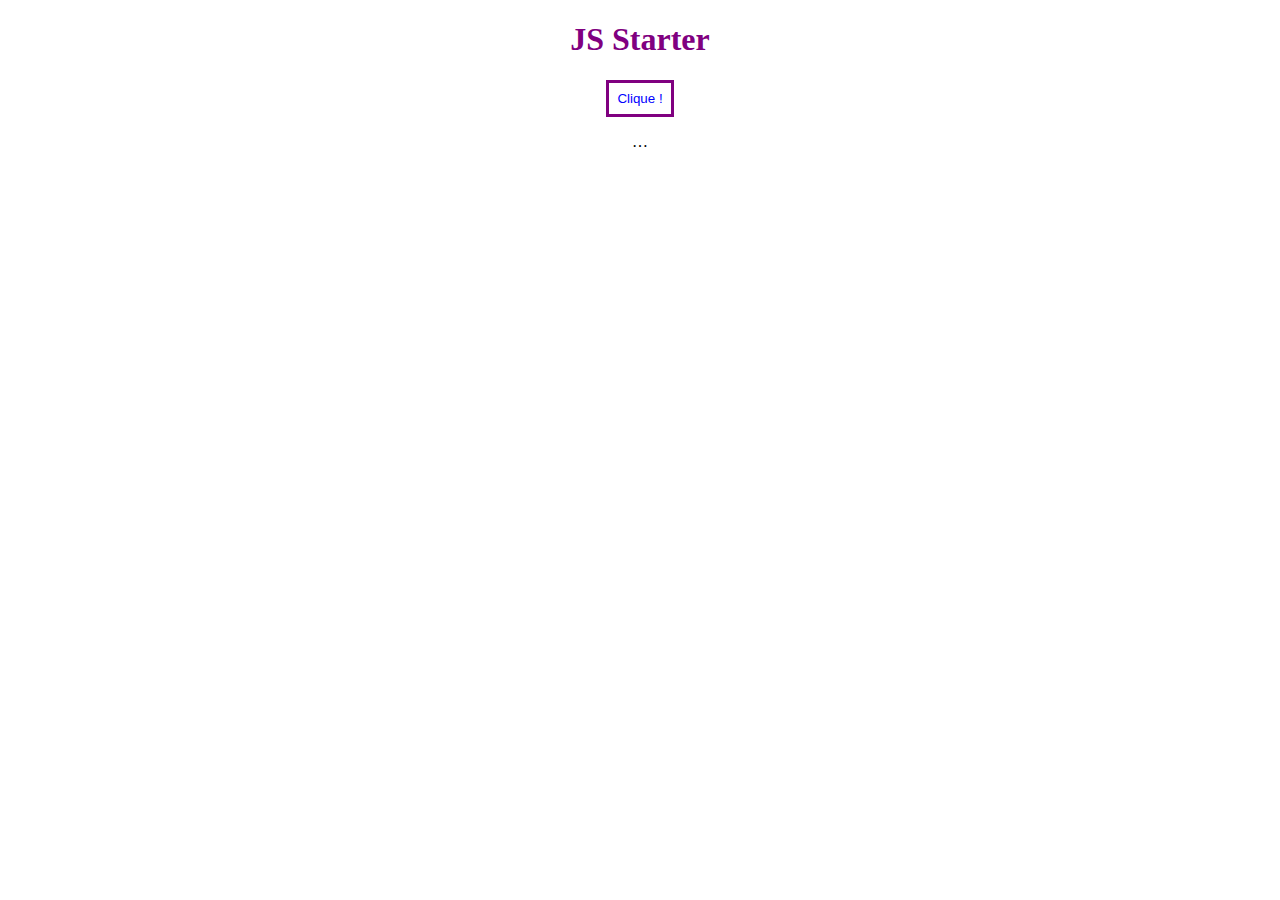
==== index.html @ 0e820599 "Initial commit" ====
<!DOCTYPE html>
<html lang="fr">
  <head>
    <meta charset="UTF-8" />
    <meta http-equiv="X-UA-Compatible" content="IE=edge" />
    <meta name="viewport" content="width=device-width, initial-scale=1.0" />

    <title>JS Starter</title>

    <link rel="stylesheet" href="css/styles.css" />
  </head>
  <body>
    <header>
      <h1>JS Starter</h1>
    </header>

    <main>
        <section>
            <p>
                <button id="clickme">Clique !</button>
            </p>

            <p id="message">…</p>
        </section>
    </main>
  </body>
</html>
---- css/styles.css ----
body {
  text-align: center;
}

header {
  color: purple;
}

button {
  padding: 0.5rem;
  color: blue;
  border: 3px solid purple;
  background-color: #fff;
}
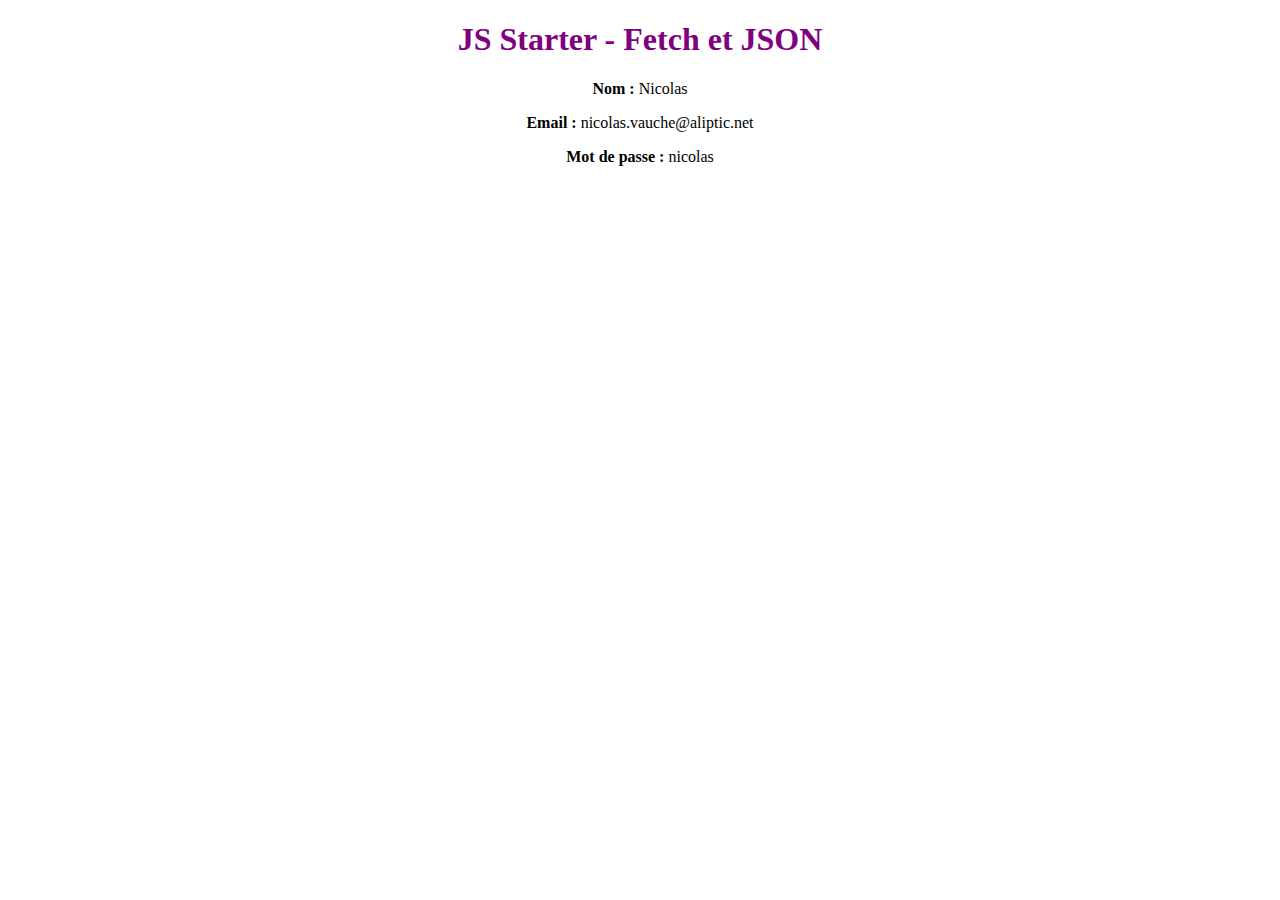
==== commit 476b0c08: "Fetch JSON with JS" ====
--- a/index.html
+++ b/index.html
@@ -8,20 +8,17 @@
     <title>JS Starter</title>
 
     <link rel="stylesheet" href="css/styles.css" />
+
+    <script src="js/index.js" defer></script>
   </head>
+
   <body>
     <header>
-      <h1>JS Starter</h1>
+      <h1>JS Starter - Fetch et JSON</h1>
     </header>
 
     <main>
-        <section>
-            <p>
-                <button id="clickme">Clique !</button>
-            </p>
-
-            <p id="message">…</p>
-        </section>
+      <section id="user"></section>
     </main>
   </body>
 </html>
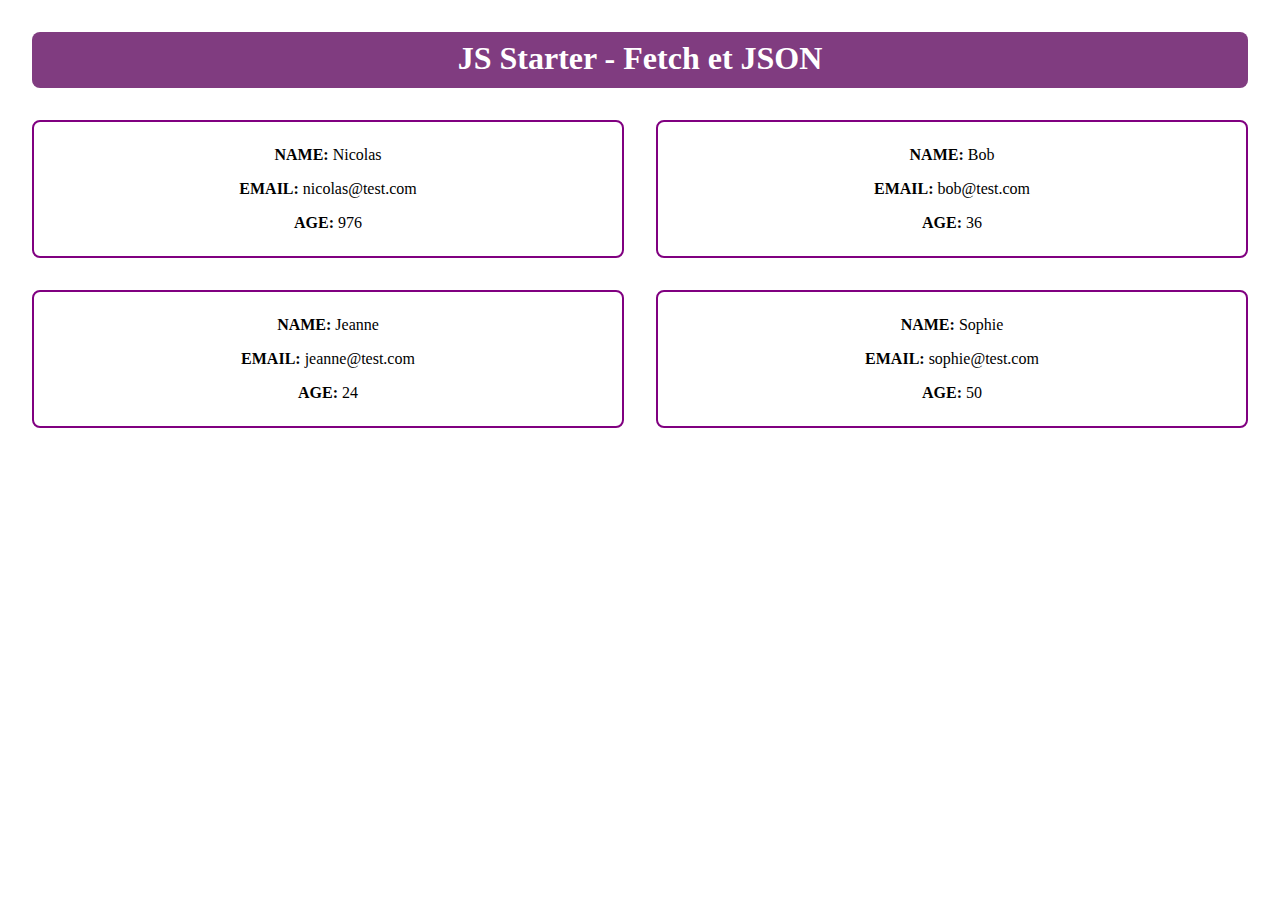
==== commit e6d023cb: "End" ====
--- a/index.html
+++ b/index.html
@@ -18,7 +18,7 @@
     </header>
 
     <main>
-      <section id="user"></section>
+      <section id="users"></section>
     </main>
   </body>
 </html>
--- a/css/styles.css
+++ b/css/styles.css
@@ -1,9 +1,19 @@
 body {
+  margin: 2rem;
   text-align: center;
 }
 
 header {
-  color: purple;
+  padding: 0.5rem;
+  margin-bottom: 2rem;
+  color: white;
+  background-color: rgb(128, 60, 128);
+  border-bottom: 3px solid rgb(128, 60, 128);
+  border-radius: 0.5rem;
+}
+
+h1{
+  margin: 0;
 }
 
 button {
@@ -12,3 +22,17 @@
   border: 3px solid purple;
   background-color: #fff;
 }
+
+@media screen and (min-width: 768px) {
+  #users {
+    display: grid;
+    grid-template-columns: repeat(2, 1fr);
+    grid-gap: 2rem;
+  }
+}
+
+.user {
+  padding: 0.5rem;
+  border: 2px solid purple;
+  border-radius: 0.5rem;
+}
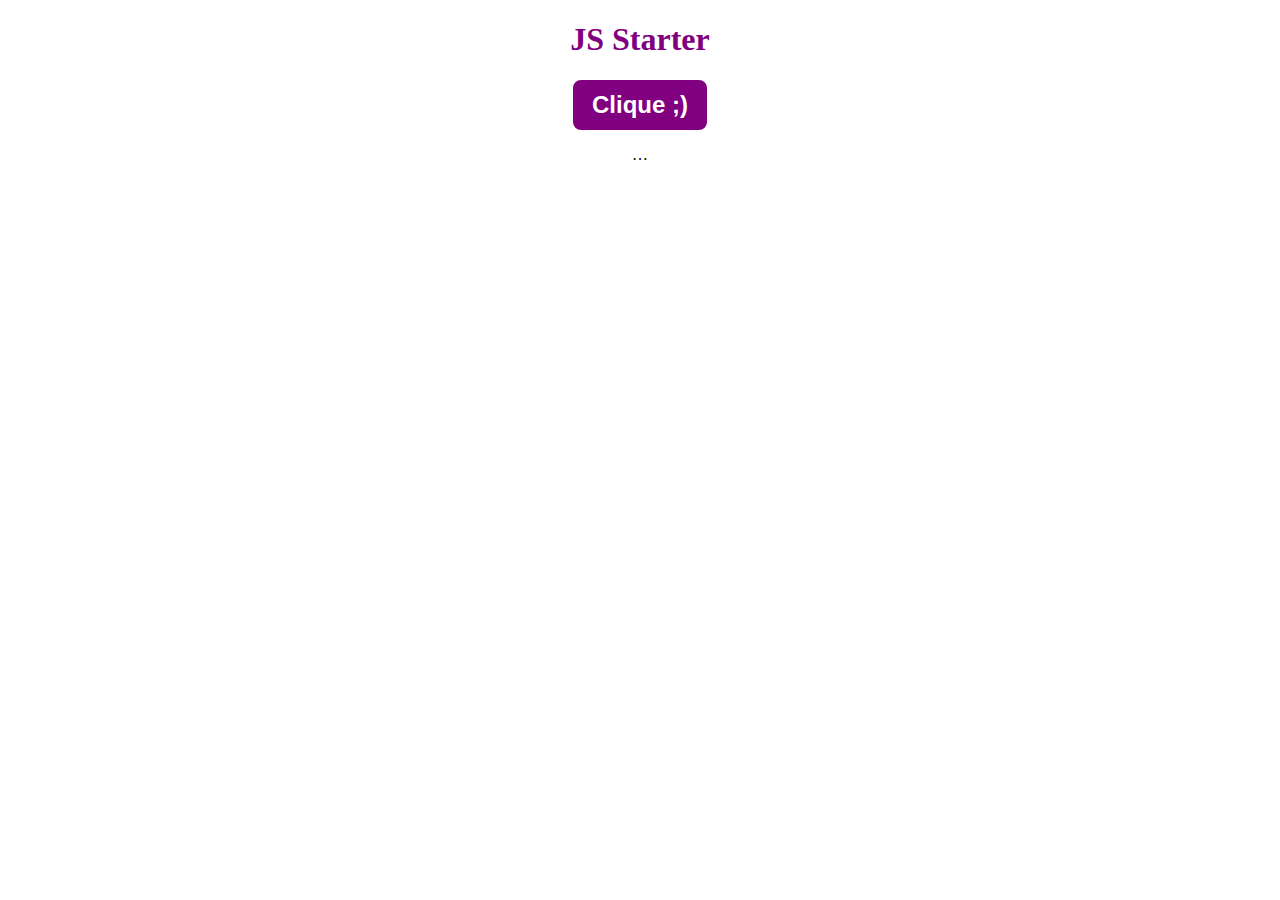
==== commit 6c361202: "End" ====
--- a/index.html
+++ b/index.html
@@ -14,11 +14,17 @@
 
   <body>
     <header>
-      <h1>JS Starter - Fetch et JSON</h1>
+      <h1>JS Starter</h1>
     </header>
 
     <main>
-      <section id="users"></section>
+      <section>
+        <p>
+          <button id="clickme">Clique ;)</button>
+        </p>
+
+        <p id="message">…</p>
+      </section>
     </main>
   </body>
 </html>
--- a/css/styles.css
+++ b/css/styles.css
@@ -1,38 +1,18 @@
 body {
-  margin: 2rem;
   text-align: center;
 }
 
 header {
-  padding: 0.5rem;
-  margin-bottom: 2rem;
-  color: white;
-  background-color: rgb(128, 60, 128);
-  border-bottom: 3px solid rgb(128, 60, 128);
-  border-radius: 0.5rem;
-}
-
-h1{
-  margin: 0;
+  color: purple;
 }
 
 button {
-  padding: 0.5rem;
-  color: blue;
+  padding: 0.5rem 1rem;
+  font-size: 1.5rem;
+  font-weight: bold;
+  color: white;
+  background-color: purple;
   border: 3px solid purple;
-  background-color: #fff;
+  border-radius: 0.5rem;
+  cursor: pointer;
 }
-
-@media screen and (min-width: 768px) {
-  #users {
-    display: grid;
-    grid-template-columns: repeat(2, 1fr);
-    grid-gap: 2rem;
-  }
-}
-
-.user {
-  padding: 0.5rem;
-  border: 2px solid purple;
-  border-radius: 0.5rem;
-}
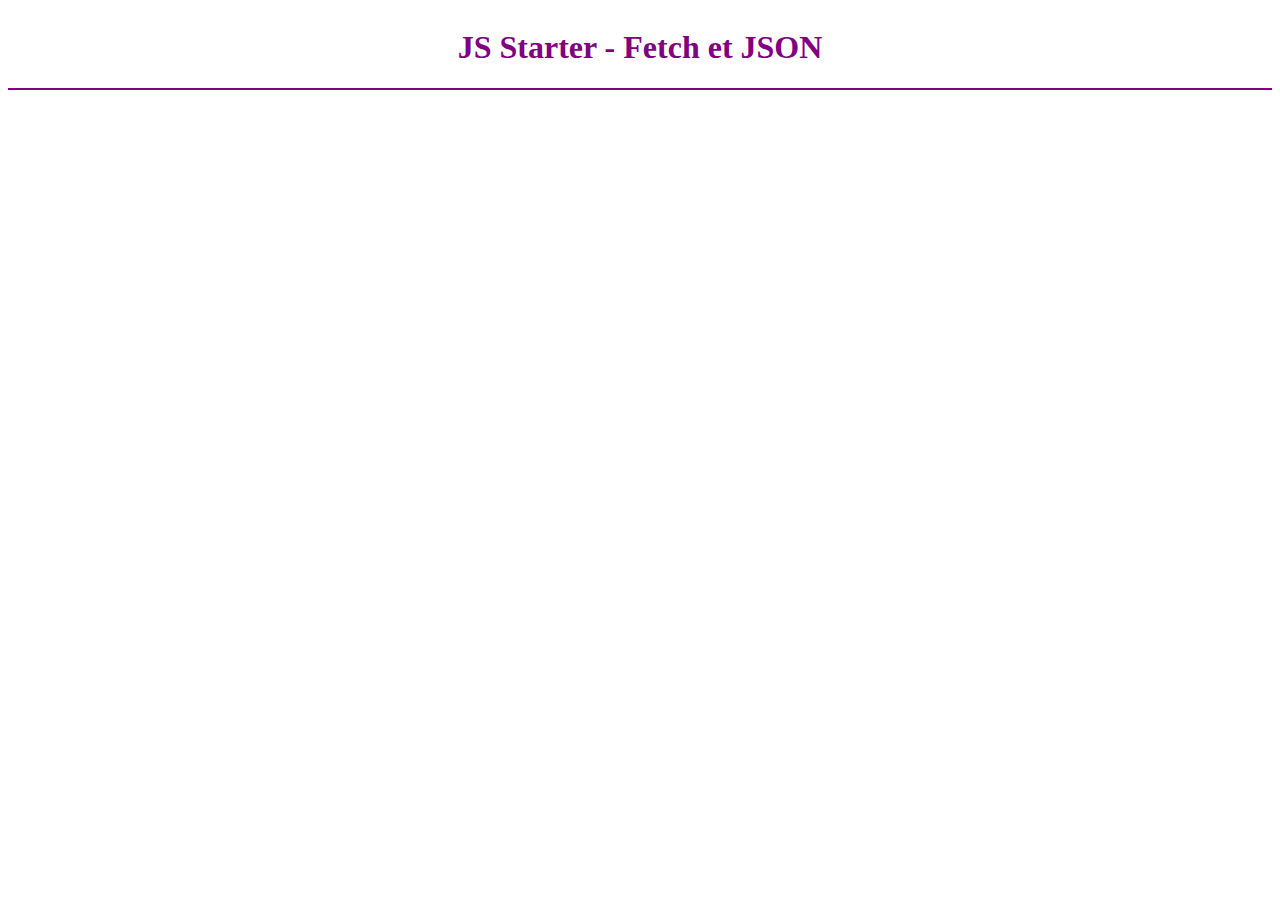
==== commit 16bb465e: "End" ====
--- a/index.html
+++ b/index.html
@@ -7,6 +7,11 @@
 
     <title>JS Starter</title>
 
+    <link
+      rel="icon"
+      href="data:image/svg+xml,<svg xmlns=%22http://www.w3.org/2000/svg%22 viewBox=%220 0 128 128%22><text y=%221.2em%22 font-size=%2296%22>⚫️</text></svg>"
+    />
+
     <link rel="stylesheet" href="css/styles.css" />
 
     <script src="js/index.js" defer></script>
@@ -14,17 +19,11 @@
 
   <body>
     <header>
-      <h1>JS Starter</h1>
+      <h1>JS Starter - Fetch et JSON</h1>
     </header>
 
     <main>
-      <section>
-        <p>
-          <button id="clickme">Clique ;)</button>
-        </p>
-
-        <p id="message">…</p>
-      </section>
+      <section id="users"></section>
     </main>
   </body>
 </html>
--- a/css/styles.css
+++ b/css/styles.css
@@ -3,16 +3,36 @@
 }
 
 header {
+  display: flex;
+  justify-content: space-evenly;
+  align-items: center;
+  margin: 0 0 1rem;
   color: purple;
+  border-bottom: 2px solid purple;
+}
+
+header input {
+  cursor: pointer;
+}
+
+nav {
+  display: flex;
+  align-items: center;
+  justify-content: space-evenly;
+  gap: 1rem;
+}
+
+section {
+  padding: 0.5rem 0.5rem 2rem;
+}
+
+input {
+  margin: 0 1rem;
 }
 
 button {
-  padding: 0.5rem 1rem;
-  font-size: 1.5rem;
-  font-weight: bold;
-  color: white;
-  background-color: purple;
+  padding: 0.5rem;
+  color: blue;
   border: 3px solid purple;
-  border-radius: 0.5rem;
-  cursor: pointer;
+  background-color: #fff;
 }
